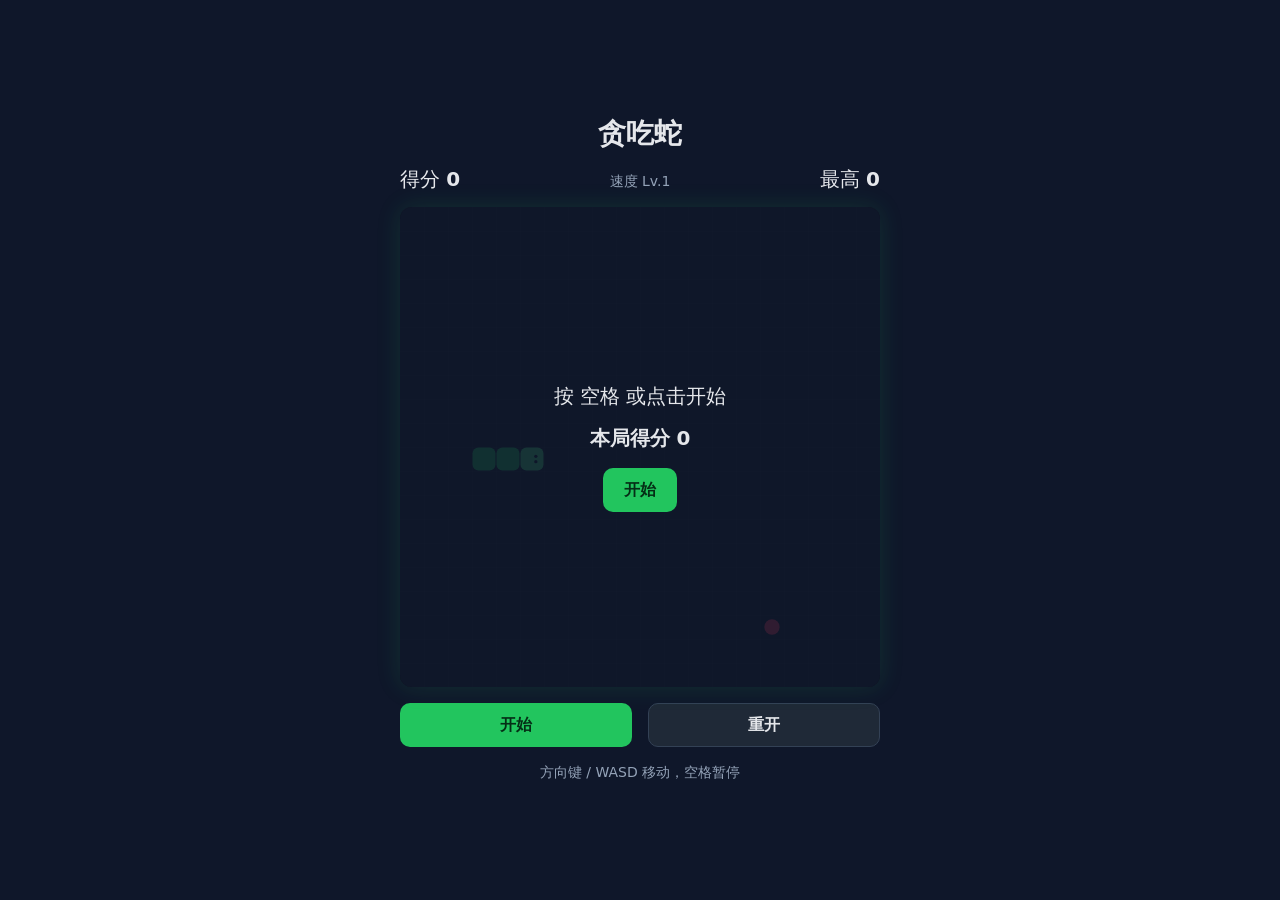
==== team/index.html @ df28918b "feat(team): 添加可玩的网页贪吃蛇 按 DESIGN.md 实现纯静态贪吃蛇：键盘、滑动、计分、加速和三种遮罩状态。  Co-authored-by: Rogers.F <Rogers-F@" ====
<!DOCTYPE html>
<html lang="zh-CN">
<head>
  <meta charset="UTF-8">
  <meta name="viewport" content="width=device-width, initial-scale=1, maximum-scale=1">
  <title>贪吃蛇</title>
  <link rel="stylesheet" href="style.css">
</head>
<body>
  <main class="app">
    <h1>贪吃蛇</h1>
    <div class="scorebar" aria-live="polite" aria-atomic="true">
      <p>得分 <strong id="score" class="num">0</strong></p>
      <p id="speed" class="speed">速度 Lv.1</p>
      <p>最高 <strong id="best" class="num">0</strong></p>
    </div>
    <div class="board" id="board">
      <canvas id="canvas" width="480" height="480" aria-label="贪吃蛇游戏棋盘"></canvas>
      <div class="overlay show" id="overlay">
        <div class="overlay-card" id="overlay-card" aria-live="polite" aria-atomic="true">
          <p class="overlay-title" id="overlay-title">按 空格 或点击开始</p>
          <p class="overlay-score num" id="overlay-score" hidden>本局得分 0</p>
          <p class="overlay-record" id="overlay-record" hidden>🎉 新纪录！</p>
          <button type="button" class="btn btn-primary" id="overlay-btn">开始</button>
        </div>
      </div>
    </div>
    <div class="actions">
      <button type="button" class="btn btn-primary" id="toggle-btn">开始</button>
      <button type="button" class="btn btn-secondary" id="restart-btn">重开</button>
    </div>
    <p class="hint hint-desktop">方向键 / WASD 移动，空格暂停</p>
    <p class="hint hint-touch">在棋盘上滑动控制方向</p>
  </main>
  <script src="game.js"></script>
</body>
</html>
---- team/style.css ----
:root {
  --bg: #0f172a;
  --board: #111827;
  --grid: rgba(255, 255, 255, 0.04);
  --snake: #22c55e;
  --snake-head: #4ade80;
  --food: #f43f5e;
  --text: #e5e7eb;
  --muted: #94a3b8;
  --primary: #22c55e;
  --on-primary: #052e16;
  --secondary: #1f2937;
  --secondary-border: #334155;
  --overlay: rgba(15, 23, 42, 0.85);
  --board-size: min(92vw, 60vh, 480px);
}

*,
*::before,
*::after {
  box-sizing: border-box;
}

html,
body {
  margin: 0;
  height: 100%;
  background: var(--bg);
  color: var(--text);
  font-family: system-ui, -apple-system, "PingFang SC", "Microsoft YaHei", sans-serif;
  user-select: none;
  -webkit-user-select: none;
  -webkit-touch-callout: none;
  overflow: hidden;
  touch-action: manipulation;
}

body {
  padding-top: env(safe-area-inset-top);
  padding-right: env(safe-area-inset-right);
  padding-bottom: env(safe-area-inset-bottom);
  padding-left: env(safe-area-inset-left);
}

.app {
  height: 100%;
  max-width: 480px;
  margin: 0 auto;
  display: flex;
  flex-direction: column;
  align-items: center;
  justify-content: center;
  gap: 16px;
  padding: 16px 0;
}

h1 {
  margin: 0;
  font-size: 28px;
  line-height: 1.2;
  font-weight: 700;
}

.scorebar {
  width: var(--board-size);
  max-width: 100%;
  display: flex;
  align-items: baseline;
  justify-content: space-between;
  gap: 8px;
  font-size: 20px;
  line-height: 1.2;
}

.scorebar p {
  margin: 0;
}

.num {
  font-variant-numeric: tabular-nums;
  font-weight: 700;
  display: inline-block;
}

.num.is-pop {
  animation: score-pop 150ms ease;
}

.speed {
  color: var(--muted);
  font-size: 14px;
  white-space: nowrap;
}

.board {
  width: var(--board-size);
  height: var(--board-size);
  max-width: 100%;
  position: relative;
  border-radius: 12px;
  overflow: hidden;
  background: var(--board);
  box-shadow: 0 0 24px color-mix(in srgb, var(--snake) 15%, transparent);
  touch-action: none;
  flex: 0 0 auto;
}

.board.shake {
  animation: board-shake 200ms linear;
}

canvas {
  display: block;
  width: 100%;
  height: 100%;
  background: var(--board);
}

.overlay {
  position: absolute;
  inset: 0;
  display: flex;
  align-items: center;
  justify-content: center;
  background: var(--overlay);
  border-radius: 12px;
  opacity: 0;
  visibility: hidden;
  pointer-events: none;
  transition: opacity 150ms ease, visibility 0s linear 150ms;
}

.overlay.show {
  opacity: 1;
  visibility: visible;
  pointer-events: auto;
  transition: opacity 150ms ease, visibility 0s linear 0s;
}

.overlay-card {
  display: flex;
  flex-direction: column;
  align-items: center;
  gap: 16px;
  padding: 16px;
  text-align: center;
}

.overlay-title,
.overlay-score,
.overlay-record {
  margin: 0;
}

.overlay-title {
  font-size: 20px;
  line-height: 1.3;
}

.overlay-score {
  font-size: 20px;
}

.overlay-record {
  font-size: 16px;
}

.actions {
  width: var(--board-size);
  max-width: 100%;
  display: flex;
  gap: 16px;
}

.btn {
  appearance: none;
  -webkit-appearance: none;
  display: inline-flex;
  align-items: center;
  justify-content: center;
  height: 44px;
  padding: 0 20px;
  border-radius: 10px;
  border: 1px solid transparent;
  font-family: inherit;
  font-size: 16px;
  font-weight: 700;
  line-height: 1;
  cursor: pointer;
}

.actions .btn {
  flex: 1 1 0;
  min-width: 0;
}

.btn-primary {
  background: var(--primary);
  color: var(--on-primary);
}

.btn-secondary {
  background: var(--secondary);
  color: var(--text);
  border-color: var(--secondary-border);
}

.btn:hover {
  filter: brightness(1.1);
}

.btn:active {
  transform: scale(0.97);
}

.btn:focus-visible {
  outline: 2px solid var(--snake-head);
  outline-offset: 2px;
}

.hint {
  margin: 0;
  max-width: min(92vw, 480px);
  padding: 0 16px;
  font-size: 14px;
  line-height: 1.4;
  color: var(--muted);
  text-align: center;
}

.hint-touch {
  display: none;
}

@media (pointer: coarse) {
  .hint-desktop {
    display: none;
  }

  .hint-touch {
    display: block;
  }
}

@keyframes score-pop {
  0% {
    transform: scale(1);
  }

  50% {
    transform: scale(1.2);
  }

  100% {
    transform: scale(1);
  }
}

@keyframes board-shake {
  0%,
  100% {
    transform: translateX(0);
  }

  25% {
    transform: translateX(-6px);
  }

  50% {
    transform: translateX(6px);
  }

  75% {
    transform: translateX(-3px);
  }
}

@media (prefers-reduced-motion: reduce) {
  .overlay {
    transition: none;
  }

  .num.is-pop,
  .board.shake {
    animation: none;
  }

  .btn:active {
    transform: none;
  }
}
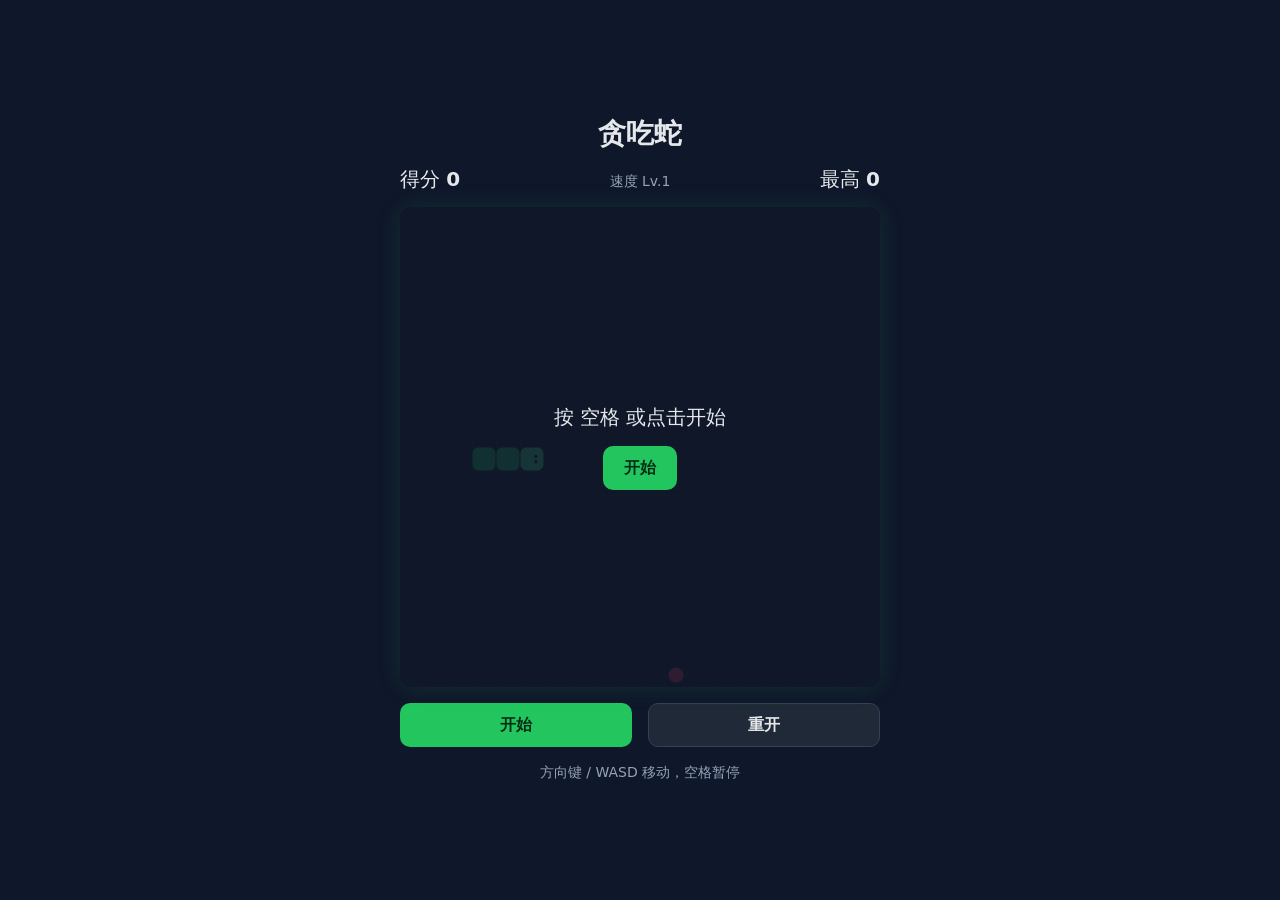
==== commit 84f3ded9: "fix(team): 修正遮罩，并补上队列、通关和最高速度 未开始和暂停不再显示本局得分。方向输入改为长度 2 的队列。 撞墙抖动期间忽略空格和 Enter。填满棋盘显示通关，最快档显示速度 Lv.M" ====
--- a/team/index.html
+++ b/team/index.html
@@ -19,7 +19,7 @@
       <div class="overlay show" id="overlay">
         <div class="overlay-card" id="overlay-card" aria-live="polite" aria-atomic="true">
           <p class="overlay-title" id="overlay-title">按 空格 或点击开始</p>
-          <p class="overlay-score num" id="overlay-score" hidden>本局得分 0</p>
+          <p class="overlay-score" id="overlay-score" hidden></p>
           <p class="overlay-record" id="overlay-record" hidden>🎉 新纪录！</p>
           <button type="button" class="btn btn-primary" id="overlay-btn">开始</button>
         </div>
--- a/team/style.css
+++ b/team/style.css
@@ -152,13 +152,24 @@
   margin: 0;
 }
 
+.overlay-score[hidden],
+.overlay-record[hidden] {
+  display: none !important;
+}
+
 .overlay-title {
   font-size: 20px;
   line-height: 1.3;
 }
 
+.overlay-title.is-win {
+  color: var(--snake-head);
+}
+
 .overlay-score {
   font-size: 20px;
+  font-variant-numeric: tabular-nums;
+  font-weight: 700;
 }
 
 .overlay-record {
@@ -242,6 +253,20 @@
   }
 }
 
+/* 矮屏（横屏手机）收紧间距；棋盘优先用规范尺寸，实在放不下再缩小，避免出现滚动条。 */
+@media (max-height: 560px) {
+  .app {
+    gap: 8px;
+    padding: 8px 0;
+  }
+}
+
+@media (max-height: 430px) {
+  .app {
+    --board-size: min(92vw, 60vh, 480px, calc(100vh - 180px));
+  }
+}
+
 @keyframes score-pop {
   0% {
     transform: scale(1);
